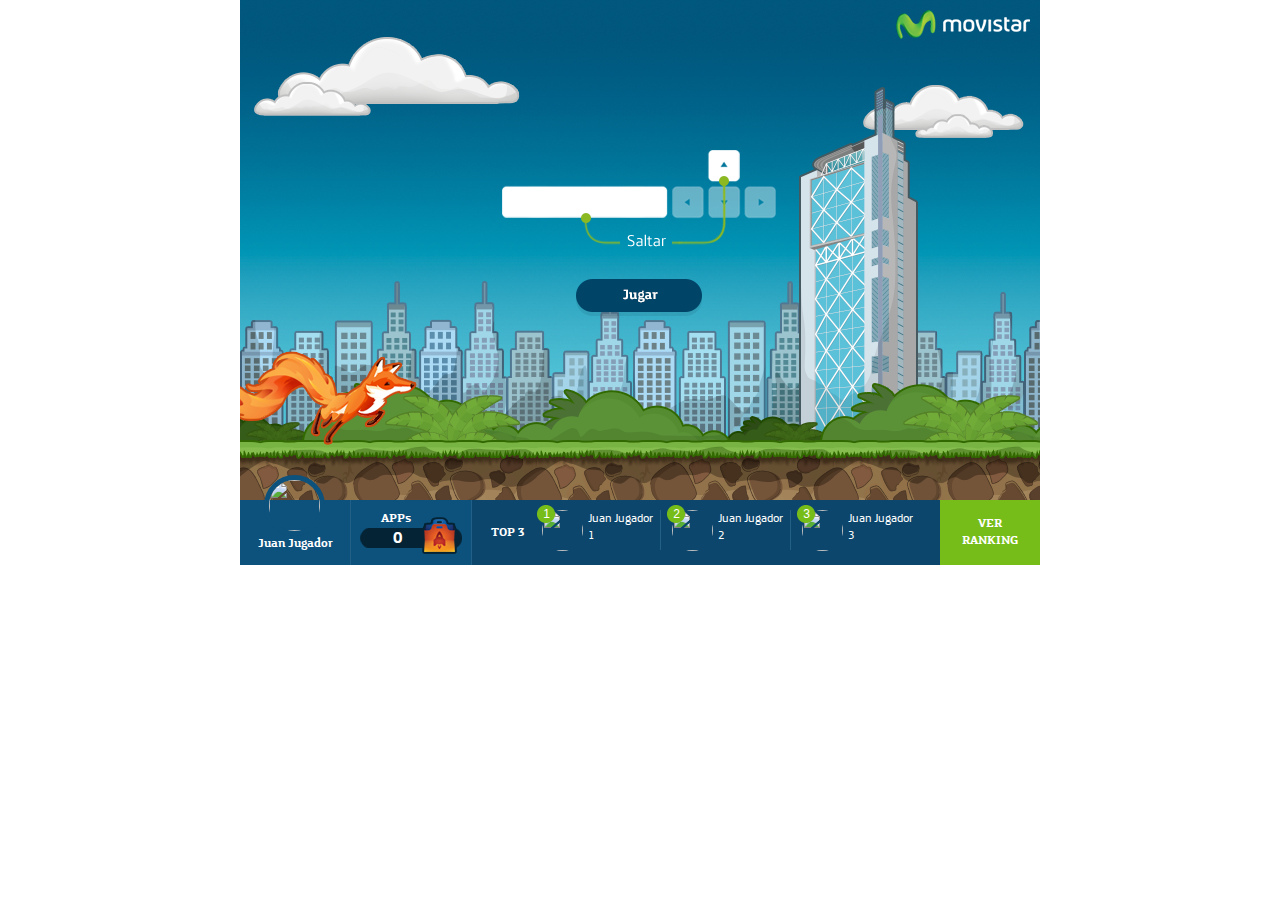
==== index.html @ 13694f03 "1" ====
<!DOCTYPE html>
<!--[if lt IE 7]>      <html class="no-js lt-ie9 lt-ie8 lt-ie7"> <![endif]-->
<!--[if IE 7]>         <html class="no-js lt-ie9 lt-ie8"> <![endif]-->
<!--[if IE 8]>         <html class="no-js lt-ie9"> <![endif]-->
<!--[if gt IE 8]><!--> <html class="no-js"> <!--<![endif]-->
    <head>
        <meta charset="utf-8">
        <meta http-equiv="X-UA-Compatible" content="IE=edge">
        <title></title>
        <meta name="description" content="">
        <meta name="viewport" content="width=device-width, initial-scale=1">

        <!-- Place favicon.ico and apple-touch-icon.png in the root directory -->

        <link rel="stylesheet" href="css/normalize.css">
        <link rel="stylesheet" href="css/fonts.css">
        <link rel="stylesheet" href="css/main.css">
        <script src="js/vendor/modernizr-2.6.2.min.js"></script>
    </head>
    <body>
        <!--[if lt IE 7]>
            <p class="browsehappy">You are using an <strong>outdated</strong> browser. Please <a href="http://browsehappy.com/">upgrade your browser</a> to improve your experience.</p>
        <![endif]-->

        <!-- Add your site or application content here -->
        
        
        <div id="escena">
        	
            
            
            <!--escenario-->
            <div id="nubes"></div>
            <div id="ciudad"></div>
            <div id="piso"></div>
            <div id="plantas"></div>
            <div id="torre"></div>
            
            
            
            <div id="logo"><img src="img/logo.png" width="134" height="29" alt="logo"></div>
            
            <div id="zorro"></div>
            <div id="collider"></div>
            
          <div id="modal"></div>
            
            
            <div id="begin">
            	
            </div>
            
            <div id="fox_box">
           	  <div class="wrapper">
               	<div class="texto">Wow qué salto… y qué caída.<br/>
						Vamos, anímate e <br/>
						inténtalo nuevamente.
                </div>
                    
                <div class="puntaje">
                    	Tu puntaje fue <span>0</span>
                    </div>
                    
                    <div class="btn_jugar"><img src="img/btn_volver_jugar.png" width="129" height="32"></div>
                    
              </div>
            </div>
            
            
            <!--elementos-->
            <div class="apps fotos"></div>
            
            <div class="obstacles"></div>
            
            <div class="crater"></div>
            
            
        </div>
        
    <div id="barra">
        	
      <div class="avatar"><img src="https://graph.facebook.com/1079071807/picture?height=51&width=51" width="51" height="51"/></div>
            
      <div class="user">
       	<div class="name">Juan Jugador</div>
      </div>
            
      	<div class="score">
       		<div class="cap">APPs</div>
        </div>
            
        
       	<div id="score">0</div>
        
        <div class="top3">TOP 3</div>
        
        <ul class="ranking">
        	<li>
            	<div class="numero">1</div>
                <div class="puntos">12117</div>
                <img src="https://graph.facebook.com/797159360/picture?height=41&width=41"/>
                <div class="nombre" title="Juan Jugador Riquelme">Juan Jugador 1</div>
            </li>
            
            <li>
            	<div class="numero">2</div>
                <div class="puntos">427</div>
                <img src="https://graph.facebook.com/1079071807/picture?height=41&width=41"/>
                <div class="nombre" title="Juan Jugador">Juan Jugador 2</div>
            </li>
            
            <li>
            	<div class="numero">3</div>
                <div class="puntos">211</div>
                <img src="https://graph.facebook.com/797159360/picture?height=41&width=41"/>
                <div class="nombre" title="Juan Jugador Riquelme">Juan Jugador 3</div>
            </li>
        </ul>
        
        <a href="#" class="ver_ranking">Ver<br/>Ranking</a>
        
    </div>
        
       
        
        

       <script src="http://ajax.googleapis.com/ajax/libs/jquery/1.7.1/jquery.min.js"></script>
        <script src="http://cdnjs.cloudflare.com/ajax/libs/jquery-migrate/1.2.1/jquery-migrate.min.js"></script>
    	<script src="js/soundmanager2.js"></script>
		<script src="js/jquery.spritely.js"></script>
        <script src="js/main.js"></script>
		<script src="js/game.js"></script>
        
        <!-- Google Analytics: change UA-XXXXX-X to be your site's ID. -->
        <script>
            (function(b,o,i,l,e,r){b.GoogleAnalyticsObject=l;b[l]||(b[l]=
            function(){(b[l].q=b[l].q||[]).push(arguments)});b[l].l=+new Date;
            e=o.createElement(i);r=o.getElementsByTagName(i)[0];
            e.src='//www.google-analytics.com/analytics.js';
            r.parentNode.insertBefore(e,r)}(window,document,'script','ga'));
            ga('create','UA-46100487-2');ga('send','pageview');
        </script>
    </body>
</html>
---- css/fonts.css ----
/*
@font-face {
	font-family: "Conv_MovistarHeadline-Regular";

    src: url("fonts/MovistarHeadline-Regular.eot?#iefix") format('embedded-opentype');
	src: url("fonts/MovistarHeadline-Regular.woff") format("woff"), 
		 url("fonts/MovistarHeadline-Regular.ttf") format("truetype"), 
		 url("fonts/MovistarHeadline-Regular.svg") format("svg");
	font-weight: normal;
	font-style: normal;
}


@font-face {
	font-family: 'Conv_MovistarHeadline-Bold';
	src: url('fonts/MovistarHeadline-Bold.eot?#iefix') format('embedded-opentype');
	
	src: url('fonts/MovistarHeadline-Bold.woff') format('woff'), 
		 url('fonts/MovistarHeadline-Bold.ttf') format('truetype'), 
		 url('fonts/MovistarHeadline-Bold.svg') format('svg');
	
	font-weight: normal;
	font-style: normal;
}

@font-face {
	font-family: 'Conv_MovistarText-Regular';
	src: url('fonts/MovistarText-Regular.eot?#iefix') format('embedded-opentype');
	src: url('fonts/MovistarText-Regular.woff') format('woff'), 
		 url('fonts/MovistarText-Regular.ttf') format('truetype'), 
		 url('fonts/MovistarText-Regular.svg') format('svg');
	
	font-weight: normal;
	font-style: normal;
}
*/
@font-face {
    font-family: "Conv_MovistarHeadline-Bold";
    src: url("fonts/movistarheadline-bold-webfont.eot");
    src: url("fonts/movistarheadline-bold-webfont.eot?#iefix") format("embedded-opentype"),
         url("fonts/movistarheadline-bold-webfont.woff") format("woff"),
         url("fonts/movistarheadline-bold-webfont.ttf") format("truetype"),
         url("fonts/movistarheadline-bold-webfont.svg#movistar_headlinebold") format("svg");
    font-weight: normal;
    font-style: normal;

}




@font-face {
    font-family: "Conv_MovistarHeadline-Regular";
    src: url("fonts/movistarheadline-regular-webfont.eot");
    src: url("fonts/movistarheadline-regular-webfont.eot?#iefix") format("embedded-opentype"),
         url("fonts/movistarheadline-regular-webfont.woff") format("woff"),
         url("fonts/movistarheadline-regular-webfont.ttf") format("truetype"),
         url("fonts/movistarheadline-regular-webfont.svg#movistar_headlineregular") format("svg");
    font-weight: normal;
    font-style: normal;

}

@font-face {
    font-family: "Conv_MovistarText-Regular";
    src: url("fonts/movistartext-regular-webfont.eot");
    src: url("fonts/movistartext-regular-webfont.eot?#iefix") format("embedded-opentype"),
         url("fonts/movistartext-regular-webfont.woff") format("woff"),
         url("fonts/movistartext-regular-webfont.ttf") format("truetype"),
         url("fonts/movistartext-regular-webfont.svg#movistar_textregular") format("svg");
    font-weight: normal;
    font-style: normal;

}
---- css/main.css ----
/*! HTML5 Boilerplate v4.3.0 | MIT License | http://h5bp.com/ */

/*
 * What follows is the result of much research on cross-browser styling.
 * Credit left inline and big thanks to Nicolas Gallagher, Jonathan Neal,
 * Kroc Camen, and the H5BP dev community and team.
 */

/* ==========================================================================
   Base styles: opinionated defaults
   ========================================================================== */

html,
button,
input,
select,
textarea {
    color: #222;
}

html {
    font-size: 1em;
    line-height: 1.4;
}

/*
 * Remove text-shadow in selection highlight: h5bp.com/i
 * These selection rule sets have to be separate.
 * Customize the background color to match your design.
 */

::-moz-selection {
    background: #b3d4fc;
    text-shadow: none;
}

::selection {
    background: #b3d4fc;
    text-shadow: none;
}

/*
 * A better looking default horizontal rule
 */

hr {
    display: block;
    height: 1px;
    border: 0;
    border-top: 1px solid #ccc;
    margin: 1em 0;
    padding: 0;
}

/*
 * Remove the gap between images, videos, audio and canvas and the bottom of
 * their containers: h5bp.com/i/440
 */

audio,
canvas,
img,
video {
    vertical-align: middle;
}

/*
 * Remove default fieldset styles.
 */

fieldset {
    border: 0;
    margin: 0;
    padding: 0;
}

/*
 * Allow only vertical resizing of textareas.
 */

textarea {
    resize: vertical;
}

/* ==========================================================================
   Browse Happy prompt
   ========================================================================== */

.browsehappy {
    margin: 0.2em 0;
    background: #ccc;
    color: #000;
    padding: 0.2em 0;
}

/* ==========================================================================
   Author's custom styles
   ========================================================================== */



#escena{
	width:800px;
	height:500px;

	position:relative;
	background:url(../img/cielo.jpg) repeat-x;
	
	margin:0 auto;
	overflow:hidden;
}

#nubes{
	position:absolute;
	top:0;
	left:0;
	z-index:1;
	background:url(../img/nubes.png) repeat-x;
	height:177px;
	width:1032px;
}

#ciudad{
	position:absolute;
	bottom:60px;
	left:0;
	z-index:0;
	background:url(../img/ciudad.png) repeat-x;
	width:100%;
	height:159px;
}

#piso{
	background:url(../img/suelo.png) repeat-x;
	height:60px;
	width:100%;
	position:absolute;
	bottom:0;
	left:0;
	z-index:3;
}

#plantas{
	background:url(../img/planta.png) repeat-x;
	height:60px;
	width:100%;
	position:absolute;
	bottom:59px;
	left:0;
	z-index:2;
}

#torre{
	background:url(../img/torre.png) no-repeat;
	width:119px;
	height:354px;
	position:absolute;
	bottom:59px;
	left:559px;
	z-index:1;
}



#collider{
	width:130px;
	height:100px;
	position:absolute;
	bottom:50px;
	left:40px;
	z-index:5;
	
	-webkit-transition: bottom 0.6s ease-in-out;
	-moz-transition: bottom 0.6s ease-in-out;
	-ms-transition: bottom 0.6s ease-in-out;
	-o-transition: bottom 0.6s ease-in-out;
	transition: bottom 0.6s ease-in-out;
	
	
}


#zorro{
	width:300px;
	height:150px;
	position:absolute;
	bottom:50px;
	left:-100px;
	z-index:5;
	background-image:url(../img/para.png);
	background-repeat:no-repeat;
	background-position:0 0;
	overflow:hidden;
	
	-webkit-transition: bottom 0.5s ease-in-out;
	-moz-transition: bottom 0.5s ease-in-out;
	-ms-transition: bottom 0.5s ease-in-out;
	-o-transition: bottom 0.5s ease-in-out;
	transition: bottom 0.5s ease-in-out;
	
	
}

.obstacles{
	width:80px;
	height:99px;
	position:absolute;
	left:1000px;
	bottom:59px;
	background:url(../img/basura.png) no-repeat;
	z-index:4;
}

.crater{
	background:url(../img/pozo.png);
	width:174px;
	height:63px;
	position:absolute;
	bottom:0px;
	left:1000px;
	z-index:4;
}

.apps{
	width:56px;
	height:56px;
	position:absolute;
	left:1000px;
	bottom:250px;
	z-index:4;
	background-image:url(../img/apps.png);
	background-position:0 0;
}

/*
.apps.social{
	background-position:0 0;
}

.apps.fotos{
	background-position:-50px 0;
}

.apps.musica{
	background-position:-100px 0;
}

.apps.mapas{
	background-position:-150px 0;
}

.apps.mensajes{
	background-position:-200px 0;
}

.apps.marketplace{
	background-position:-250px 0;
}
*/

#logo{
	position:absolute;
	width:134px;
	height:29px;
	color:#FFF;
	right:10px;
	top:10px;
	z-index:10;
}

#modal{
	width:267px;
	height:187px;
	background:#fff;
	color:#03F;
	position:absolute;
	top:50%;
	left:50%;
	margin-left:-125px;
	margin-top:-100px;
	z-index:10;
	text-align:center;
	cursor:pointer;
	display:none;
}



/**barra juego***/

#barra{
	background:#0C466C;
	position:relative;
	width:800px;
	height:65px;
	margin:0 auto;
	color:#FFF;
	
}


#barra .user{
	background:#0D517D;
	width:110px;
	float:left;
	height:65px;
	border-right:1px solid #236088;
}

#barra .score{
	background: url(../img/bkg-score.png) no-repeat center 15px #0D517D;
	width:120px;
	float:left;
	height:65px;
	font-family: "Conv_MovistarHeadline-Bold";
	font-size:12px;
	border-right:1px solid #236088;
}

#barra .score .cap{
	width:50px;
	height:20px;
	margin:10px 30px;
}

#barra .user .name{
	font-family: "Conv_MovistarHeadline-Bold";
	font-size:12px;
	text-align:center;
	width:100%;
	height:20px;
	margin:35px 0 0 0;
}

#barra .avatar{
	width: 51px;
	height: 51px;
	position: absolute;
	left: 24px;
	top: -25px;
	z-index: 100;
	overflow: hidden;
	
	-webkit-border-radius: 51px;
	-moz-border-radius: 51px;
	border-radius: 51px;
	
	border: 5px solid #0D517D;
}




#barra #score{
	position: absolute;
	width: 45px;
	height: 22px;
	line-height: 20px;
	text-align: right;
	color: #FFF;
	right: 620px;
	top: 28px;
	z-index: 10;
	font-family: "Conv_MovistarHeadline-Bold";
	font-size: 16px;
	text-align: center;
}

#barra .top3{
	float:left;
	width:70px;
	line-height:65px;
	font-family: "Conv_MovistarHeadline-Bold";
	font-size:12px;
	text-align:center;
}

#barra ul.ranking{
	float:left;
	margin:0;
	padding:0;
	height:65px;
	width:390px;
}

#barra ul.ranking li{
	float:left;
	margin:0;
	padding:0;
	list-style:none;
	height:45px;
	width:120px;
	padding:10px 10px 10px 0;
	position:relative;
	
}

#barra ul.ranking li .numero{
	background:url(../img/bkg_num.png);
	width:19px;
	height:18px;
	text-align:center;
	font-size:12px;
	line-height:18px;
	position:absolute;
	top:5px;
	left:-5px;
	z-index:2;
}

#barra ul.ranking li img{
	width:41px;
	height:41px;
	display:block;
	float:left;
	-webkit-border-radius: 41px;
	-moz-border-radius: 41px;
	border-radius: 41px;
	
	behavior: url(ie-css3.htc); /* This lets IE know to call the script on all elements which get the 'box' class */
}

#barra ul.ranking li .puntos{
	cursor:pointer;
	width:41px;
	height:41px;
	line-height:41px;
	position:absolute;
	z-index:1;
	font-family: "Conv_MovistarHeadline-Bold";
	font-size:12px;
	text-align:center;
	
	-webkit-border-radius: 41px;
	-moz-border-radius: 41px;
	border-radius: 41px;
	
	
	filter: alpha(opacity=0);
	opacity: 0;
	
	background:url(../img/bkg_trans.png);
	
	-webkit-transition: all 800ms ease-out;
	-moz-transition: all 800ms ease-out;
	-o-transition: all 800ms ease-out;
	-ms-transition: all 800ms ease-out;	
	transition: all 800ms ease-out;
}

#barra ul.ranking li .puntos:hover{
	filter: alpha(opacity=100);
	opacity: 1;
	
	-webkit-transition: all 800ms ease-out;
	-moz-transition: all 800ms ease-out;
	-o-transition: all 800ms ease-out;
	-ms-transition: all 800ms ease-out;	
	transition: all 800ms ease-out;
}


#barra ul.ranking li .nombre{
	font-size:12px;
	font-family: "Conv_MovistarText-Regular";
	float:left;
	padding:0 0 0 5px;
	width:72px;
	height:40px;
	overflow:hidden;
	border-right:1px solid #236088;
}

#barra ul.ranking li:last-child .nombre{
	border:none;
}

#barra a.ver_ranking{
	display:block;
	height:50px;
	color:#FFF;
	font-size:12px;
	line-height:17px;
	font-family: "Conv_MovistarHeadline-Bold";
	float:right;
	width:100px;
	text-align:center;
	padding:15px 0 0 0;
	background:#77BD19;
	text-transform:uppercase;
	text-decoration:none;
	-webkit-transition: all 800ms ease-out;
	-moz-transition: all 800ms ease-out;
	-o-transition: all 800ms ease-out;
	-ms-transition: all 800ms ease-out;	
	transition: all 800ms ease-out;
}

#barra a.ver_ranking:hover{
	filter: alpha(opacity=80);
	opacity: 0.8;
	
	-webkit-transition: all 800ms ease-out;
	-moz-transition: all 800ms ease-out;
	-o-transition: all 800ms ease-out;
	-ms-transition: all 800ms ease-out;	
	transition: all 800ms ease-out;
}


#begin{
	background:url(../img/jugar.png) no-repeat center center;
	width:657px;
	height:465px;
	position:absolute;
	left:70px;
	top:0px;
	z-index:15;
	
	-webkit-transition: all 800ms ease-out;
	-moz-transition: all 800ms ease-out;
	-o-transition: all 800ms ease-out;
	-ms-transition: all 800ms ease-out;	
	transition: all 800ms ease-out;
}

#begin #play{
	width:246px;
	height:33px;
	line-height:33px;
	background:#003454;
	color:#FFF;
	font-family:"Conv_MovistarHeadline-Bold";
	font-size:13px;
	text-align:center;
	margin:300px 0 0 0;
	cursor:pointer;
	
	-webkit-border-radius: 33px;
	-moz-border-radius: 33px;
	border-radius: 33px;
	
	-webkit-transition: all 800ms ease-out;
	-moz-transition: all 800ms ease-out;
	-o-transition: all 800ms ease-out;
	-ms-transition: all 800ms ease-out;	
	transition: all 800ms ease-out;
}

#begin:hover{
	cursor:pointer;
	filter: alpha(opacity=80);
	opacity: 0.8;
	
	-webkit-transition: all 800ms ease-out;
	-moz-transition: all 800ms ease-out;
	-o-transition: all 800ms ease-out;
	-ms-transition: all 800ms ease-out;	
	transition: all 800ms ease-out;
}


#fox_box{
	background:url(../img/ventana_fox.png);
	width:688px;
	height:289px;
	position:absolute;
	left:-800px;
	top:160px;
	z-index:10;
}

#fox_box .wrapper{
	width:300px;
	height:200px;
	float:right;
	margin:45px 30px;
	color:#094569;
}

#fox_box .wrapper .texto{
	font-size:22px;
	line-height:27px;
	font-family: "Conv_MovistarText-Regular";
}

#fox_box .wrapper .puntaje{
	font-size:22px;
	line-height:43px;
	font-family: "Conv_MovistarText-Regular";
	font-weight:bold;
	margin:10px 0;

}

#fox_box .wrapper .puntaje span{
	font-family: "Conv_MovistarHeadline-Bold";
	font-size:35px;
	color:#FFF;
	line-height:45px;
	background:#79B700;
	padding:0 10px;
	-webkit-border-radius: 20px;
	-moz-border-radius: 20px;
	border-radius: 20px;
}

#fox_box .wrapper .btn_jugar{
	cursor:pointer;
	
	-webkit-transition: all 800ms ease-out;
	-moz-transition: all 800ms ease-out;
	-o-transition: all 800ms ease-out;
	-ms-transition: all 800ms ease-out;	
	transition: all 800ms ease-out;
}

#fox_box .wrapper .btn_jugar:hover{
	
	filter: alpha(opacity=80);
	opacity: 0.8;
	
	-webkit-transition: all 800ms ease-out;
	-moz-transition: all 800ms ease-out;
	-o-transition: all 800ms ease-out;
	-ms-transition: all 800ms ease-out;	
	transition: all 800ms ease-out;
}

/* ==========================================================================
   Helper classes
   ========================================================================== */

/*
 * Image replacement
 */

.ir {
    background-color: transparent;
    border: 0;
    overflow: hidden;
    /* IE 6/7 fallback */
    *text-indent: -9999px;
}

.ir:before {
    content: "";
    display: block;
    width: 0;
    height: 150%;
}

/*
 * Hide from both screenreaders and browsers: h5bp.com/u
 */

.hidden {
    display: none !important;
    visibility: hidden;
}

/*
 * Hide only visually, but have it available for screenreaders: h5bp.com/v
 */

.visuallyhidden {
    border: 0;
    clip: rect(0 0 0 0);
    height: 1px;
    margin: -1px;
    overflow: hidden;
    padding: 0;
    position: absolute;
    width: 1px;
}

/*
 * Extends the .visuallyhidden class to allow the element to be focusable
 * when navigated to via the keyboard: h5bp.com/p
 */

.visuallyhidden.focusable:active,
.visuallyhidden.focusable:focus {
    clip: auto;
    height: auto;
    margin: 0;
    overflow: visible;
    position: static;
    width: auto;
}

/*
 * Hide visually and from screenreaders, but maintain layout
 */

.invisible {
    visibility: hidden;
}

/*
 * Clearfix: contain floats
 *
 * For modern browsers
 * 1. The space content is one way to avoid an Opera bug when the
 *    `contenteditable` attribute is included anywhere else in the document.
 *    Otherwise it causes space to appear at the top and bottom of elements
 *    that receive the `clearfix` class.
 * 2. The use of `table` rather than `block` is only necessary if using
 *    `:before` to contain the top-margins of child elements.
 */

.clearfix:before,
.clearfix:after {
    content: " "; /* 1 */
    display: table; /* 2 */
}

.clearfix:after {
    clear: both;
}

/*
 * For IE 6/7 only
 * Include this rule to trigger hasLayout and contain floats.
 */

.clearfix {
    *zoom: 1;
}

/* ==========================================================================
   EXAMPLE Media Queries for Responsive Design.
   These examples override the primary ('mobile first') styles.
   Modify as content requires.
   ========================================================================== */

@media only screen and (min-width: 35em) {
    /* Style adjustments for viewports that meet the condition */
}

@media print,
       (-o-min-device-pixel-ratio: 5/4),
       (-webkit-min-device-pixel-ratio: 1.25),
       (min-resolution: 120dpi) {
    /* Style adjustments for high resolution devices */
}

/* ==========================================================================
   Print styles.
   Inlined to avoid required HTTP connection: h5bp.com/r
   ========================================================================== */

@media print {
    * {
        background: transparent !important;
        color: #000 !important; /* Black prints faster: h5bp.com/s */
        box-shadow: none !important;
        text-shadow: none !important;
    }

    a,
    a:visited {
        text-decoration: underline;
    }

    a[href]:after {
        content: " (" attr(href) ")";
    }

    abbr[title]:after {
        content: " (" attr(title) ")";
    }

    /*
     * Don't show links for images, or javascript/internal links
     */

    .ir a:after,
    a[href^="javascript:"]:after,
    a[href^="#"]:after {
        content: "";
    }

    pre,
    blockquote {
        border: 1px solid #999;
        page-break-inside: avoid;
    }

    thead {
        display: table-header-group; /* h5bp.com/t */
    }

    tr,
    img {
        page-break-inside: avoid;
    }

    img {
        max-width: 100% !important;
    }

    @page {
        margin: 0.5cm;
    }

    p,
    h2,
    h3 {
        orphans: 3;
        widows: 3;
    }

    h2,
    h3 {
        page-break-after: avoid;
    }
}
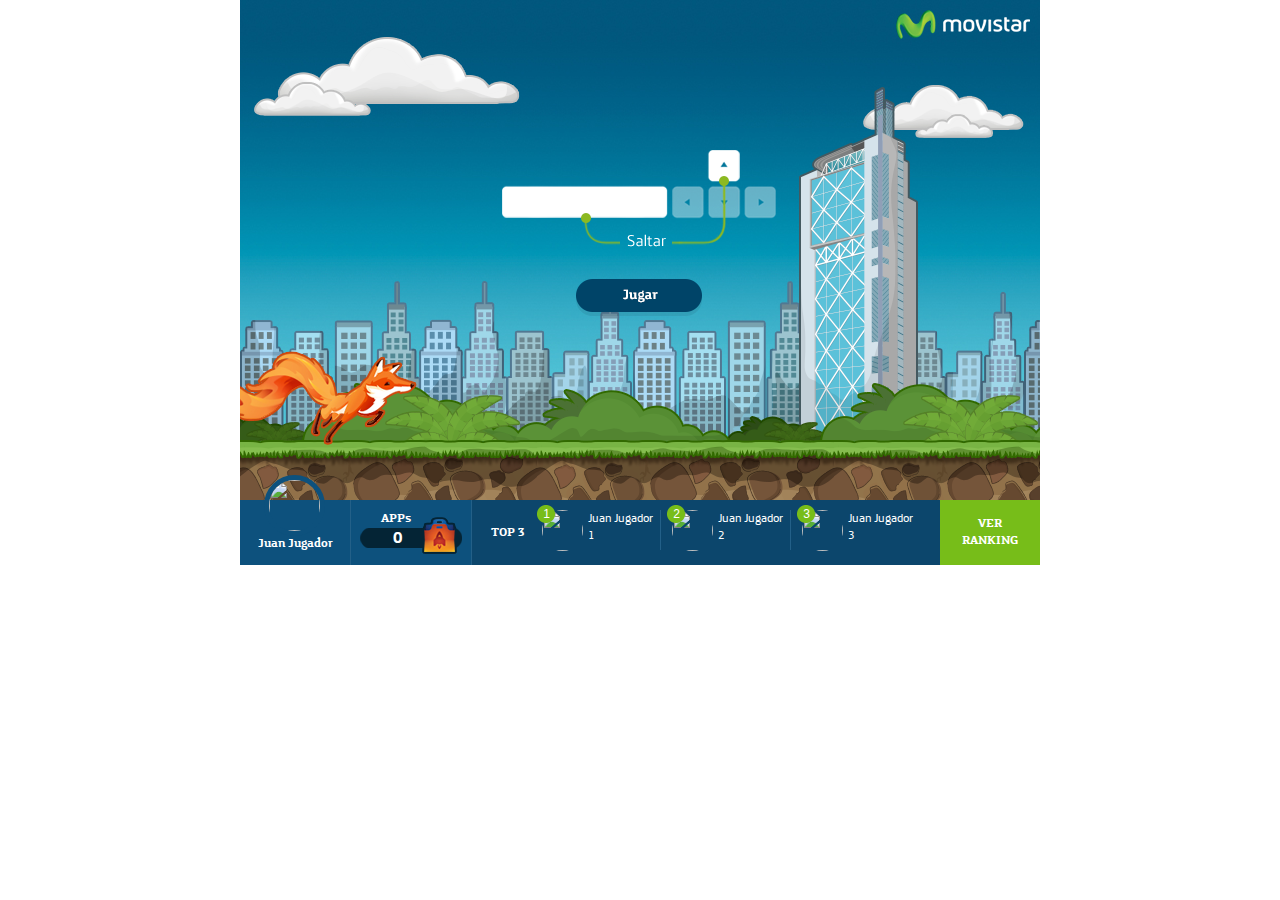
==== commit 588dc3cc: "Update index.html" ====
--- a/index.html
+++ b/index.html
@@ -2,144 +2,141 @@
 <!--[if lt IE 7]>      <html class="no-js lt-ie9 lt-ie8 lt-ie7"> <![endif]-->
 <!--[if IE 7]>         <html class="no-js lt-ie9 lt-ie8"> <![endif]-->
 <!--[if IE 8]>         <html class="no-js lt-ie9"> <![endif]-->
-<!--[if gt IE 8]><!--> <html class="no-js"> <!--<![endif]-->
-    <head>
-        <meta charset="utf-8">
-        <meta http-equiv="X-UA-Compatible" content="IE=edge">
-        <title></title>
-        <meta name="description" content="">
-        <meta name="viewport" content="width=device-width, initial-scale=1">
+<!--[if gt IE 8]><!-->
+<html class="no-js"> <!--<![endif]-->
 
-        <!-- Place favicon.ico and apple-touch-icon.png in the root directory -->
+<head>
+    <meta charset="utf-8">
+    <meta http-equiv="X-UA-Compatible" content="IE=edge">
+    <title></title>
+    <meta name="description" content="">
+    <meta name="viewport" content="width=device-width, initial-scale=1">
 
-        <link rel="stylesheet" href="css/normalize.css">
-        <link rel="stylesheet" href="css/fonts.css">
-        <link rel="stylesheet" href="css/main.css">
-        <script src="js/vendor/modernizr-2.6.2.min.js"></script>
-    </head>
-    <body>
-        <!--[if lt IE 7]>
+    <!-- Place favicon.ico and apple-touch-icon.png in the root directory -->
+
+    <link rel="stylesheet" href="css/normalize.css">
+    <link rel="stylesheet" href="css/fonts.css">
+    <link rel="stylesheet" href="css/main.css">
+    <script src="js/vendor/modernizr-2.6.2.min.js"></script>
+</head>
+
+<body>
+    <!--[if lt IE 7]>
             <p class="browsehappy">You are using an <strong>outdated</strong> browser. Please <a href="http://browsehappy.com/">upgrade your browser</a> to improve your experience.</p>
         <![endif]-->
 
-        <!-- Add your site or application content here -->
-        
-        
-        <div id="escena">
-        	
-            
-            
-            <!--escenario-->
-            <div id="nubes"></div>
-            <div id="ciudad"></div>
-            <div id="piso"></div>
-            <div id="plantas"></div>
-            <div id="torre"></div>
-            
-            
-            
-            <div id="logo"><img src="img/logo.png" width="134" height="29" alt="logo"></div>
-            
-            <div id="zorro"></div>
-            <div id="collider"></div>
-            
-          <div id="modal"></div>
-            
-            
-            <div id="begin">
-            	
+    <!-- Add your site or application content here -->
+
+
+    <div id="escena">
+
+
+
+        <!--escenario-->
+        <div id="nubes"></div>
+        <div id="ciudad"></div>
+        <div id="piso"></div>
+        <div id="plantas"></div>
+        <div id="torre"></div>
+
+
+
+        <div id="logo"><img src="img/logo.png" width="134" height="29" alt="logo"></div>
+
+        <div id="zorro"></div>
+        <div id="collider"></div>
+
+        <div id="modal"></div>
+
+
+        <div id="begin">
+
+        </div>
+
+        <div id="fox_box">
+            <div class="wrapper">
+                <div class="texto">Wow qué salto… y qué caída.<br />
+                    Vamos, anímate e <br />
+                    inténtalo nuevamente.
+                </div>
+
+                <div class="puntaje">
+                    Tu puntaje fue <span>0</span>
+                </div>
+
+                <div class="btn_jugar"><img src="img/btn_volver_jugar.png" width="129" height="32"></div>
+
             </div>
-            
-            <div id="fox_box">
-           	  <div class="wrapper">
-               	<div class="texto">Wow qué salto… y qué caída.<br/>
-						Vamos, anímate e <br/>
-						inténtalo nuevamente.
-                </div>
-                    
-                <div class="puntaje">
-                    	Tu puntaje fue <span>0</span>
-                    </div>
-                    
-                    <div class="btn_jugar"><img src="img/btn_volver_jugar.png" width="129" height="32"></div>
-                    
-              </div>
-            </div>
-            
-            
-            <!--elementos-->
-            <div class="apps fotos"></div>
-            
-            <div class="obstacles"></div>
-            
-            <div class="crater"></div>
-            
-            
         </div>
-        
+
+
+        <!--elementos-->
+        <div class="apps fotos"></div>
+
+        <div class="obstacles"></div>
+
+        <div class="crater"></div>
+
+
+    </div>
+
     <div id="barra">
-        	
-      <div class="avatar"><img src="https://graph.facebook.com/1079071807/picture?height=51&width=51" width="51" height="51"/></div>
-            
-      <div class="user">
-       	<div class="name">Juan Jugador</div>
-      </div>
-            
-      	<div class="score">
-       		<div class="cap">APPs</div>
+
+        <div class="avatar"><img src="https://graph.facebook.com/1079071807/picture?height=51&width=51" width="51"
+                height="51" /></div>
+
+        <div class="user">
+            <div class="name">Juan Jugador</div>
         </div>
-            
-        
-       	<div id="score">0</div>
-        
+
+        <div class="score">
+            <div class="cap">APPs</div>
+        </div>
+
+
+        <div id="score">0</div>
+
         <div class="top3">TOP 3</div>
-        
+
         <ul class="ranking">
-        	<li>
-            	<div class="numero">1</div>
+            <li>
+                <div class="numero">1</div>
                 <div class="puntos">12117</div>
-                <img src="https://graph.facebook.com/797159360/picture?height=41&width=41"/>
+                <img src="https://graph.facebook.com/797159360/picture?height=41&width=41" />
                 <div class="nombre" title="Juan Jugador Riquelme">Juan Jugador 1</div>
             </li>
-            
+
             <li>
-            	<div class="numero">2</div>
+                <div class="numero">2</div>
                 <div class="puntos">427</div>
-                <img src="https://graph.facebook.com/1079071807/picture?height=41&width=41"/>
+                <img src="https://graph.facebook.com/1079071807/picture?height=41&width=41" />
                 <div class="nombre" title="Juan Jugador">Juan Jugador 2</div>
             </li>
-            
+
             <li>
-            	<div class="numero">3</div>
+                <div class="numero">3</div>
                 <div class="puntos">211</div>
-                <img src="https://graph.facebook.com/797159360/picture?height=41&width=41"/>
+                <img src="https://graph.facebook.com/797159360/picture?height=41&width=41" />
                 <div class="nombre" title="Juan Jugador Riquelme">Juan Jugador 3</div>
             </li>
         </ul>
-        
-        <a href="#" class="ver_ranking">Ver<br/>Ranking</a>
-        
+
+        <a href="#" class="ver_ranking">Ver<br />Ranking</a>
+
     </div>
-        
-       
-        
-        
 
-       <script src="http://ajax.googleapis.com/ajax/libs/jquery/1.7.1/jquery.min.js"></script>
-        <script src="http://cdnjs.cloudflare.com/ajax/libs/jquery-migrate/1.2.1/jquery-migrate.min.js"></script>
-    	<script src="js/soundmanager2.js"></script>
-		<script src="js/jquery.spritely.js"></script>
-        <script src="js/main.js"></script>
-		<script src="js/game.js"></script>
-        
-        <!-- Google Analytics: change UA-XXXXX-X to be your site's ID. -->
-        <script>
-            (function(b,o,i,l,e,r){b.GoogleAnalyticsObject=l;b[l]||(b[l]=
-            function(){(b[l].q=b[l].q||[]).push(arguments)});b[l].l=+new Date;
-            e=o.createElement(i);r=o.getElementsByTagName(i)[0];
-            e.src='//www.google-analytics.com/analytics.js';
-            r.parentNode.insertBefore(e,r)}(window,document,'script','ga'));
-            ga('create','UA-46100487-2');ga('send','pageview');
-        </script>
-    </body>
-</html>
+
+
+
+
+    <script src="https://ajax.googleapis.com/ajax/libs/jquery/1.7.1/jquery.min.js"></script>
+    <script src="https://cdnjs.cloudflare.com/ajax/libs/jquery-migrate/1.2.1/jquery-migrate.min.js"></script>
+    <script src="js/soundmanager2.js"></script>
+    <script src="js/jquery.spritely.js"></script>
+    <script src="js/main.js"></script>
+    <script src="js/game.js"></script>
+
+
+</body>
+
+</html>